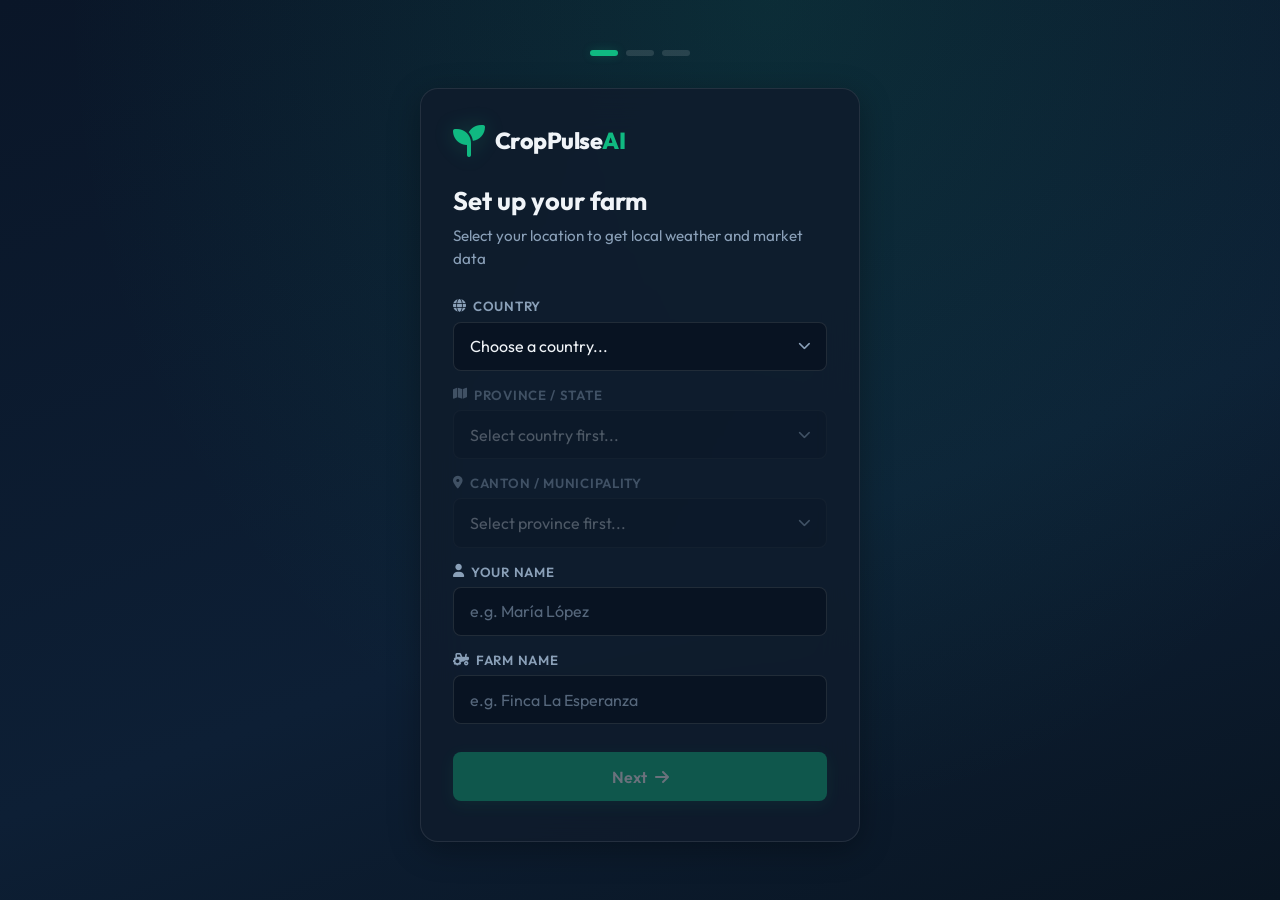
==== frontend/index.html @ 810c0ddf "feat: reset button, onboarding name fields, and structured plan saving Three follow-up UX fixes:  1." ====
<!DOCTYPE html>
<html lang="en">
<head>
    <meta charset="UTF-8">
    <meta name="viewport" content="width=device-width, initial-scale=1.0, maximum-scale=1.0">
    <title>CropPulse AI - Agricultural Decision Studio</title>
    <meta name="description" content="CropPulse AI gives smallholder farmers cross-signal intelligence: farm-grid context, weather forecasts, and market prices fused into actionable recommendations.">
    <link href="https://fonts.googleapis.com/css2?family=Outfit:wght@300;400;500;600;700;800&display=swap" rel="stylesheet">
    <link rel="stylesheet" href="https://cdnjs.cloudflare.com/ajax/libs/font-awesome/6.4.0/css/all.min.css">
    <link rel="stylesheet" href="styles.css?v=6">
</head>
<body>

<!-- ═══════════════════════════════════════════════════════════════
     ONBOARDING OVERLAY (shown only on first visit)
═══════════════════════════════════════════════════════════════ -->
<div id="onboarding-overlay" class="onboarding-overlay" aria-modal="true" role="dialog" aria-label="Farm setup">

    <div class="ob-step-dots" aria-label="Step progress">
        <div class="ob-dot active" id="dot-1"></div>
        <div class="ob-dot" id="dot-2"></div>
        <div class="ob-dot" id="dot-3"></div>
    </div>

    <!-- STEP 1 – Location -->
    <div id="ob-step-1" class="ob-card ob-active">
        <div class="ob-brand">
            <i class="fa-solid fa-seedling ob-brand-icon"></i>
            <span class="ob-brand-name">CropPulse<span>AI</span></span>
        </div>
        <h2 class="ob-title">Set up your farm</h2>
        <p class="ob-subtitle">Select your location to get local weather and market data</p>
        <div class="ob-form">
            <div class="ob-field">
                <label for="ob-country" class="ob-label"><i class="fa-solid fa-globe"></i> Country</label>
                <div class="ob-select-wrap">
                    <select id="ob-country" class="ob-select" aria-label="Select country">
                        <option value="">Choose a country...</option>
                        <option value="ecuador">Ecuador</option>
                        <option value="colombia">Colombia</option>
                        <option value="peru">Peru</option>
                        <option value="bolivia">Bolivia</option>
                        <option value="brazil">Brazil</option>
                        <option value="panama">Panama</option>
                        <option value="costa_rica">Costa Rica</option>
                        <option value="mexico">Mexico</option>
                    </select>
                    <i class="fa-solid fa-chevron-down ob-select-arrow"></i>
                </div>
            </div>
            <div class="ob-field ob-field-disabled" id="ob-province-field">
                <label for="ob-province" class="ob-label"><i class="fa-solid fa-map"></i> Province / State</label>
                <div class="ob-select-wrap">
                    <select id="ob-province" class="ob-select" disabled aria-label="Select province">
                        <option value="">Select country first...</option>
                    </select>
                    <i class="fa-solid fa-chevron-down ob-select-arrow"></i>
                </div>
            </div>
            <div class="ob-field ob-field-disabled" id="ob-canton-field">
                <label for="ob-canton" class="ob-label"><i class="fa-solid fa-location-dot"></i> Canton / Municipality</label>
                <div class="ob-select-wrap">
                    <select id="ob-canton" class="ob-select" disabled aria-label="Select canton">
                        <option value="">Select province first...</option>
                    </select>
                    <i class="fa-solid fa-chevron-down ob-select-arrow"></i>
                </div>
            </div>
            <div id="ob-location-badge" class="ob-location-badge" style="display:none">
                <i class="fa-solid fa-map-pin"></i>
                <span id="ob-location-text"></span>
            </div>

            <div class="ob-field">
                <label for="ob-farmer-name" class="ob-label"><i class="fa-solid fa-user"></i> Your name</label>
                <input id="ob-farmer-name" class="ob-input" type="text" maxlength="60" placeholder="e.g. María López" autocomplete="off" />
            </div>
            <div class="ob-field">
                <label for="ob-farm-name" class="ob-label"><i class="fa-solid fa-tractor"></i> Farm name</label>
                <input id="ob-farm-name" class="ob-input" type="text" maxlength="60" placeholder="e.g. Finca La Esperanza" autocomplete="off" />
            </div>

        </div>
        <button id="ob-next-btn" class="ob-btn ob-btn-primary" disabled>
            Next <i class="fa-solid fa-arrow-right"></i>
        </button>
    </div>

    <!-- STEP 2 – Google Sheets sync (optional) -->
    <div id="ob-step-2" class="ob-card" style="display:none">
        <div class="ob-back-row">
            <button id="ob-back-btn-sheets" class="ob-btn-ghost"><i class="fa-solid fa-arrow-left"></i> Back</button>
        </div>
        <h2 class="ob-title">Google Sheets sync</h2>
        <p class="ob-subtitle">Optional — enables cross-device access to your farm profile.</p>
        <div class="ob-form">
            <div class="ob-field">
                <label class="ob-label"><i class="fa-solid fa-database"></i> Storage mode</label>
                <div style="display:flex;gap:0.5rem;margin-top:0.35rem;margin-bottom:0.75rem;">
                    <button type="button" id="ob-db-btn-local" class="ob-db-toggle-btn active" style="flex:1;padding:0.55rem;background:#3b82f6;border:1px solid #2563eb;border-radius:0.375rem;color:#ffffff;font-size:0.8rem;font-weight:600;cursor:pointer;transition:all 0.2s;">
                        Local only (this device)
                    </button>
                    <button type="button" id="ob-db-btn-sheets" class="ob-db-toggle-btn" style="flex:1;padding:0.55rem;background:#1e293b;border:1px solid #334155;border-radius:0.375rem;color:#94a3b8;font-size:0.8rem;font-weight:600;cursor:pointer;transition:all 0.2s;">
                        Google Sheets sync
                    </button>
                </div>
            </div>

            <div id="ob-sheets-config-group" style="display:none;animation:fadeIn 0.2s ease-out;margin-bottom:1rem;">
                <div style="background:rgba(59,130,246,0.08);border:1px solid rgba(59,130,246,0.25);padding:0.85rem;border-radius:0.5rem;margin-bottom:0.75rem;">
                    <p style="font-size:0.75rem;color:#cbd5e1;margin:0 0 0.4rem;line-height:1.55;">
                        <strong>2 quick steps:</strong>
                    </p>
                    <ol style="margin:0;padding-left:1.15rem;font-size:0.75rem;color:#cbd5e1;line-height:1.55;">
                        <li>In your <a href="https://sheets.new" target="_blank" rel="noopener" style="color:#60a5fa;text-decoration:underline;">Google Sheet</a>, click <strong>Share</strong> and give <strong>Editor</strong> access to the service account below.</li>
                        <li>Paste your sheet URL or ID and continue.</li>
                    </ol>
                    <div style="margin-top:0.7rem;padding:0.55rem;background:rgba(0,0,0,0.35);border-radius:0.35rem;display:flex;align-items:center;gap:0.5rem;">
                        <code id="ob-sa-email" style="flex:1;font-size:0.7rem;color:#fbbf24;user-select:all;word-break:break-all;">459552199677-compute@developer.gserviceaccount.com</code>
                        <button type="button" id="ob-sa-copy" style="background:#334155;border:1px solid #475569;border-radius:0.3rem;color:#e2e8f0;padding:0.3rem 0.55rem;font-size:0.7rem;font-weight:600;cursor:pointer;" aria-label="Copy service account email">
                            <i class="fa-solid fa-copy"></i> Copy
                        </button>
                    </div>
                    <p style="margin:0.6rem 0 0;font-size:0.68rem;color:#94a3b8;line-height:1.45;">
                        No GCP setup required on your side — the CropPulse project already has the Sheets API enabled and uses this service account to read and write your sheet.
                    </p>
                </div>
                <div class="ob-field" style="margin-bottom:0.25rem;">
                    <label for="ob-sheet-id" class="ob-label"><i class="fa-solid fa-file-excel"></i> Google Spreadsheet URL or ID</label>
                    <input type="text" id="ob-sheet-id" class="ob-num-input" style="width:100%;background:#1e293b;border:1px solid #334155;border-radius:0.375rem;padding:0.55rem;color:#f8fafc;font-size:0.85rem;margin-top:0.25rem;" placeholder="https://docs.google.com/spreadsheets/d/…">
                </div>
            </div>
        </div>
        <button id="ob-next-btn-sheets" class="ob-btn ob-btn-primary">
            Next <i class="fa-solid fa-arrow-right"></i>
        </button>
    </div>

    <!-- STEP 3 – Farm Grid -->
    <div id="ob-step-3" class="ob-card" style="display:none">
        <div class="ob-back-row">
            <button id="ob-back-btn" class="ob-btn-ghost"><i class="fa-solid fa-arrow-left"></i> Back</button>
        </div>
        <h2 class="ob-title">Define your parcels</h2>
        <p class="ob-subtitle">Tap on each cell below to assign a crop. The AI Assistant uses this grid layout to customize its advice for you.</p>
        <div class="ob-grid-controls">
            <div class="ob-size-group">
                <label class="ob-label" for="ob-rows"><i class="fa-solid fa-table-rows"></i> Rows</label>
                <div class="ob-number-wrap">
                    <button class="ob-num-btn" id="rows-dec" aria-label="Decrease rows">−</button>
                    <input type="number" id="ob-rows" class="ob-num-input" value="2" min="1" max="10" aria-label="Number of rows">
                    <button class="ob-num-btn" id="rows-inc" aria-label="Increase rows">+</button>
                </div>
            </div>
            <div class="ob-size-divider">×</div>
            <div class="ob-size-group">
                <label class="ob-label" for="ob-cols"><i class="fa-solid fa-table-columns"></i> Columns</label>
                <div class="ob-number-wrap">
                    <button class="ob-num-btn" id="cols-dec" aria-label="Decrease columns">−</button>
                    <input type="number" id="ob-cols" class="ob-num-input" value="3" min="1" max="10" aria-label="Number of columns">
                    <button class="ob-num-btn" id="cols-inc" aria-label="Increase columns">+</button>
                </div>
            </div>
        </div>
        <div class="ob-farm-grid-wrapper">
            <div id="ob-farm-grid" class="ob-farm-grid" role="grid" aria-label="Farm parcels"></div>
        </div>
        <button id="ob-start-btn" class="ob-btn ob-btn-primary ob-btn-full">
            <i class="fa-solid fa-rocket"></i> Get started
        </button>
        <div id="ob-saving-msg" class="ob-saving" style="display:none">
            <i class="fa-solid fa-spinner fa-spin"></i> Saving your farm profile...
        </div>
    </div>

    <!-- Crop picker modal -->
    <div id="ob-crop-modal" class="ob-crop-modal" style="display:none" role="dialog" aria-label="Select crop">
        <div class="ob-crop-modal-inner" style="max-width:420px;background:#1e293b;border:1px solid #334155;color:#f8fafc;border-radius:0.75rem;padding:1.5rem;box-shadow:0 10px 25px rgba(0,0,0,0.4);">
            
            <!-- SCREEN 1: Crop Grid Selection -->
            <div id="ob-crop-screen-selection">
                <div class="ob-crop-modal-header" style="display:flex;justify-content:space-between;align-items:center;border-bottom:1px solid #334155;padding-bottom:0.75rem;margin-bottom:1rem;">
                    <span id="ob-crop-modal-title" style="font-weight:700;">Assign crop to <strong id="ob-crop-cell-label"></strong></span>
                    <button id="ob-crop-modal-close" class="ob-modal-close" style="background:none;border:none;font-size:1.5rem;cursor:pointer;color:#9ca3af;" aria-label="Close">&times;</button>
                </div>
                <div class="ob-crop-options" id="ob-crop-options"></div>
            </div>

            <!-- SCREEN 2: Custom details ("Other" / Details configuration) -->
            <div id="ob-crop-screen-details" style="display:none;">
                <div class="ob-crop-modal-header" style="display:flex;justify-content:space-between;align-items:center;border-bottom:1px solid #334155;padding-bottom:0.75rem;margin-bottom:1rem;">
                    <button id="ob-crop-details-back" class="ob-btn-ghost" style="padding:0;font-size:0.9rem;display:flex;align-items:center;gap:0.35rem;background:none;border:none;color:#3b82f6;cursor:pointer;"><i class="fa-solid fa-arrow-left"></i> Back</button>
                    <span style="font-weight:700;">Crop Details</span>
                    <button id="ob-crop-details-close" class="ob-modal-close" style="background:none;border:none;font-size:1.5rem;cursor:pointer;color:#9ca3af;" aria-label="Close">&times;</button>
                </div>
                
                <!-- Crop Name input with suggestions -->
                <div class="ob-field" style="margin-bottom:1rem;">
                    <label for="ob-custom-crop-name" class="ob-label" style="display:block;margin-bottom:0.35rem;font-size:0.85rem;color:#94a3b8;"><i class="fa-solid fa-tag"></i> Crop Name</label>
                    <input type="text" id="ob-custom-crop-name" style="width:100%;background:#0f172a;border:1px solid #334155;border-radius:0.375rem;padding:0.55rem;color:#f8fafc;font-size:0.9rem;" placeholder="e.g. Avocado, Mango, Cocoa...">
                    <div id="ob-crop-validation-msg" style="font-size:0.8rem;margin-top:0.35rem;display:none;"></div>
                    <div id="ob-crop-suggestions-box" style="display:none;background:#0f172a;border:1px solid #334155;border-radius:0.375rem;padding:0.5rem;margin-top:0.5rem;font-size:0.8rem;gap:0.35rem;flex-wrap:wrap;"></div>
                </div>

                <!-- Life Cycle dropdown -->
                <div class="ob-field" style="margin-bottom:1.25rem;">
                    <label for="ob-crop-cycle" class="ob-label" style="display:block;margin-bottom:0.35rem;font-size:0.85rem;color:#94a3b8;"><i class="fa-solid fa-circle-nodes"></i> Life Cycle Stage</label>
                    <div class="ob-select-wrap" style="position:relative;">
                        <select id="ob-crop-cycle" class="ob-select" style="width:100%;background:#0f172a;border:1px solid #334155;border-radius:0.375rem;padding:0.55rem;color:#f8fafc;font-size:0.85rem;appearance:none;-webkit-appearance:none;" aria-label="Select crop cycle">
                            <option value="seedling">Seedling (Initial growth)</option>
                            <option value="vegetative">Vegetative (Active leaf/stem growth)</option>
                            <option value="flowering_fruiting">Flowering / Fruiting</option>
                            <option value="harvesting">Harvest Ready</option>
                        </select>
                        <i class="fa-solid fa-chevron-down ob-select-arrow" style="right:12px;position:absolute;top:50%;transform:translateY(-50%);pointer-events:none;color:#94a3b8;"></i>
                    </div>
                </div>



                <button id="ob-crop-details-save" class="ob-btn ob-btn-primary ob-btn-full" style="width:100%;">Save Details</button>
                <button id="ob-crop-details-remove" style="display:none;width:100%;margin-top:0.5rem;background:transparent;border:1px solid #ef4444;color:#ef4444;padding:0.55rem;border-radius:0.375rem;font-size:0.8rem;font-weight:600;cursor:pointer;">
                    <i class="fa-solid fa-trash"></i> Remove crop from parcel
                </button>
            </div>

        </div>
    </div>
</div>

<!-- ═══════════════════════════════════════════════════════════════
     MAIN APP — two-tab mobile layout
═══════════════════════════════════════════════════════════════ -->
<div id="main-app" class="main-app" style="display:none">

    <!-- Top Bar -->
    <header class="topbar">
        <div class="topbar-brand">
            <i class="fa-solid fa-seedling"></i>
            <span>CropPulse<strong>AI</strong></span>
        </div>
        <div class="topbar-actions" style="display:flex;gap:0.5rem;align-items:center;">
            <button id="topbar-location" class="topbar-location" aria-label="Farm location">
                <i class="fa-solid fa-location-dot"></i>
                <span id="topbar-location-text">Loading…</span>
            </button>
            <button id="topbar-db-status" class="topbar-db-status" aria-label="Database status" style="display:flex;align-items:center;gap:0.35rem;background:rgba(245,158,11,0.15);color:#f59e0b;border:none;padding:0.35rem 0.65rem;border-radius:0.375rem;font-size:0.8rem;font-weight:600;cursor:pointer;">
                <i class="fa-solid fa-database"></i>
                <span id="db-status-text">Local DB</span>
            </button>
            <button id="topbar-reset" class="topbar-reset" aria-label="Reset farm" title="Reset farm setup" style="display:flex;align-items:center;gap:0.35rem;background:rgba(220,38,38,0.12);color:#f87171;border:none;padding:0.35rem 0.65rem;border-radius:0.375rem;font-size:0.8rem;font-weight:600;cursor:pointer;">
                <i class="fa-solid fa-rotate-left"></i>
                <span>Reset</span>
            </button>
        </div>
    </header>

    <!-- Tab Bar -->
    <nav class="main-tab-bar" role="tablist">
        <button class="main-tab-btn active" data-tab="farm" id="tab-btn-farm" role="tab" aria-selected="true">
            <i class="fa-solid fa-table-cells-large"></i>
            <span>Farm</span>
            <div class="tab-underline"></div>
        </button>
        <button class="main-tab-btn" data-tab="ai" id="tab-btn-ai" role="tab" aria-selected="false">
            <i class="fa-solid fa-wand-magic-sparkles"></i>
            <span>AI Assistant</span>
            <div class="tab-underline"></div>
        </button>
    </nav>

    <!-- Tab Views container -->
    <div class="tab-views">

        <!-- ══════ TAB 1: FARM ══════ -->
        <div id="tab-farm" class="tab-view farm-tab-view active" role="tabpanel">

            <!-- Section 1: Indicators -->
            <section class="farm-section indicators-section">
                <div class="section-header">
                    <h2 class="section-title" id="indicators-context-title">Farm Overview</h2>
                    <div id="parcel-selection-bar" class="parcel-selection-bar" style="display:none">
                        <span id="selected-parcel-label" class="selected-parcel-label"></span>
                        <button id="btn-deselect" class="deselect-btn">Deselect</button>
                    </div>
                </div>

                <div class="indicators-scroll" id="indicators-container">
                    <!-- 1. Health -->
                    <div class="ind-card" id="ind-health">
                        <div class="ind-icon" style="background:rgba(16,185,129,0.15);color:#10b981">
                            <i class="fa-solid fa-heart-pulse"></i>
                        </div>
                        <span class="ind-label">Health</span>
                        <span class="ind-value" id="ind-health-val">—</span>
                        <span class="ind-sub" id="ind-health-sub">Loading…</span>
                    </div>
                    <!-- 2. Alerts -->
                    <div class="ind-card" id="ind-alerts">
                        <div class="ind-icon" style="background:rgba(245,158,11,0.15);color:#f59e0b">
                            <i class="fa-solid fa-triangle-exclamation"></i>
                        </div>
                        <span class="ind-label">Alerts</span>
                        <span class="ind-value" id="ind-alerts-val">0</span>
                        <span class="ind-sub" id="ind-alerts-sub">Pending actions</span>
                    </div>
                    <!-- 3. Next activity -->
                    <div class="ind-card" id="ind-next">
                        <div class="ind-icon" style="background:rgba(59,130,246,0.15);color:#3b82f6">
                            <i class="fa-solid fa-calendar-check"></i>
                        </div>
                        <span class="ind-label">Next Activity</span>
                        <span class="ind-value ind-value-sm" id="ind-next-val">—</span>
                        <span class="ind-sub" id="ind-next-sub"></span>
                    </div>
                    <!-- 4. Weather -->
                    <div class="ind-card" id="ind-weather">
                        <div class="ind-icon" style="background:rgba(56,189,248,0.15);color:#38bdf8">
                            <i class="fa-solid fa-cloud-sun"></i>
                        </div>
                        <span class="ind-label">Weather</span>
                        <span class="ind-value" id="ind-weather-val">—</span>
                        <span class="ind-sub" id="ind-weather-sub">Loading…</span>
                    </div>
                    <!-- 5. Price -->
                    <div class="ind-card" id="ind-price">
                        <div class="ind-icon" style="background:rgba(168,85,247,0.15);color:#a855f7">
                            <i class="fa-solid fa-dollar-sign"></i>
                        </div>
                        <span class="ind-label">Market</span>
                        <span class="ind-value" id="ind-price-val">—</span>
                        <span class="ind-sub" id="ind-price-sub">Loading…</span>
                    </div>
                </div>
            </section>

            <!-- Section 2: Farm Grid -->
            <section class="farm-section">
                <div class="section-header">
                    <h2 class="section-title">Farm Parcels</h2>
                    <span class="section-hint">Tap to inspect · Minus to delete</span>
                </div>
                <div id="farm-grid-view" class="farm-grid-view" role="grid" aria-label="Farm parcels grid"></div>
            </section>

            <!-- Section 3: Crop Planner -->
            <section class="farm-section">
                <div class="section-header">
                    <h2 class="section-title">Crop Planner</h2>
                    <div class="cal-plan-actions">
                        <button class="cal-plan-btn" id="cal-plan-full" data-prompt="Generate a comprehensive crop planning schedule for all my parcels considering weather forecasts and market conditions. At the end of your response, emit an [INDICATORS] block whose crop_plan_updates array lists every concrete task. Each item MUST have: date (ISO YYYY-MM-DD, never relative like 'next week'), parcel (one of the parcel IDs from my farm), and activity (an imperative action like 'Apply nitrogen fertilizer' or 'Inspect for black sigatoka', max 60 characters, never a section title or category).">
                            <i class="fa-solid fa-calendar-plus"></i> Generate Plan
                        </button>
                        <button class="cal-plan-btn" id="cal-plan-maint" data-prompt="Plan irrigation, fertilization, and maintenance activities for my parcels this month considering current weather conditions. At the end of your response, emit an [INDICATORS] block whose crop_plan_updates array lists every concrete task. Each item MUST have: date (ISO YYYY-MM-DD, never relative), parcel (a real parcel ID from my farm), and activity (an imperative task like 'Water parcel A1' — max 60 characters, never a section title).">
                            <i class="fa-solid fa-droplet"></i> Maintenance
                        </button>
                        <button class="cal-plan-btn" id="cal-plan-harvest" data-prompt="Create a harvest timeline and disease prevention schedule for all my crops based on their growth cycle. At the end of your response, emit an [INDICATORS] block whose crop_plan_updates array lists every concrete task. Each item MUST have: date (ISO YYYY-MM-DD, never relative), parcel (a real parcel ID from my farm), and activity (an imperative task like 'Harvest cassava in parcel B2' or 'Scout for pests' — max 60 characters, never a section title).">
                            <i class="fa-solid fa-bug"></i> Harvest & Pest
                        </button>
                    </div>
                </div>
                <div class="section-header" style="padding-top:0;">
                    <div class="calendar-nav-group">
                        <button class="cal-nav-btn" id="cal-prev" aria-label="Previous month">
                            <i class="fa-solid fa-chevron-left"></i>
                        </button>
                        <span id="cal-month-label" class="cal-month-label">July 2026</span>
                        <button class="cal-nav-btn" id="cal-next" aria-label="Next month">
                            <i class="fa-solid fa-chevron-right"></i>
                        </button>
                    </div>
                </div>

                <!-- Calendar grid -->
                <div class="calendar-wrap">
                    <div class="cal-weekdays">
                        <span>Mon</span><span>Tue</span><span>Wed</span>
                        <span>Thu</span><span>Fri</span><span>Sat</span><span>Sun</span>
                    </div>
                    <div id="cal-days-grid" class="cal-days-grid"></div>
                </div>

                <!-- Events list -->
                <div id="events-list" class="events-list"></div>
            </section>

            <div style="height:1.5rem"></div><!-- bottom scroll padding -->
        </div>

        <!-- ══════ TAB 2: AI ASSISTANT ══════ -->
        <div id="tab-ai" class="tab-view ai-tab-view" role="tabpanel">

            <!-- Messages Area -->
            <div id="chat-messages" class="chat-messages">

                <!-- Greeting / Suggestions (shown when no messages yet) -->
                <div id="ai-greeting" class="ai-greeting">
                    <div class="greeting-avatar">
                        <i class="fa-solid fa-seedling"></i>
                    </div>
                    <h3 class="greeting-title">Hi, how can I help today?</h3>
                    <p class="greeting-subtitle">Suggestions based on your farm's current status</p>
                    <div id="ai-suggestions" class="ai-suggestions"></div>
                </div>

            </div><!-- /chat-messages -->

            <!-- Bottom Input Bar -->
            <div class="chat-bottom-bar">

                <div class="chat-input-wrap">
                    <input type="text" id="chat-input" class="chat-input"
                           placeholder="Type your question…" autocomplete="off" autocorrect="off">
                </div>

                <button id="chat-send-btn" class="chat-send-btn" disabled aria-label="Send message">
                    <i class="fa-solid fa-paper-plane"></i>
                </button>
            </div>

        </div><!-- /tab-ai -->

    </div><!-- /tab-views -->
</div><!-- /main-app -->

<!-- Google Sheets / Database Configuration Modal -->
<div id="db-config-modal" class="ob-crop-modal" style="display:none" role="dialog" aria-label="Database settings">
    <div class="ob-crop-modal-inner" style="max-width:380px;background:#1e293b;border:1px solid #334155;border-radius:0.75rem;padding:1.5rem;box-shadow:0 10px 25px rgba(0,0,0,0.3);color:#f8fafc;">
        <div class="ob-crop-modal-header" style="display:flex;justify-content:space-between;align-items:center;border-bottom:1px solid #334155;padding-bottom:0.75rem;margin-bottom:1rem;">
            <span style="margin:0;font-size:1.1rem;font-weight:700;display:flex;align-items:center;gap:0.5rem;"><i class="fa-solid fa-database" style="color:#f59e0b;"></i> Database Status</span>
            <button id="db-config-close" class="ob-modal-close" style="background:none;border:none;font-size:1.5rem;cursor:pointer;color:#9ca3af;" aria-label="Close">&times;</button>
        </div>
        <div id="db-config-body">
            <!-- Populated dynamically by app.js based on sheet_id -->
        </div>
        <button id="db-config-btn-ok" class="ob-btn ob-btn-primary ob-btn-full" style="width:100%;">Got it</button>
    </div>
</div>

<script src="app.js?v=6"></script>
</body>
</html>
---- frontend/styles.css ----
/* ═══════════════════════════════════════════════════════════════
   CropPulse AI — styles.css  v2
   Onboarding + two-tab mobile dashboard
═══════════════════════════════════════════════════════════════ */

/* ── Design Tokens ──────────────────────────────────────────── */
:root {
    --bg:           #0d1520;
    --bg2:          #111d2b;
    --bg3:          #162032;
    --card:         rgba(18, 32, 48, 0.72);
    --border:       rgba(255,255,255,0.08);
    --border2:      rgba(255,255,255,0.13);
    --tx1:          #f0f4f8;
    --tx2:          #8aa0b8;
    --tx3:          #56708a;
    --accent:       #10b981;
    --accent-glow:  rgba(16,185,129,0.22);
    --accent-dark:  #059669;
    --blue:         #3b82f6;
    --amber:        #f59e0b;
    --coral:        #f97316;
    --sky:          #38bdf8;
    --violet:       #a855f7;
    --red:          #ef4444;
    --font:         'Outfit', sans-serif;
    --r-sm:         8px;
    --r-md:         12px;
    --r-lg:         18px;
    --blur:         blur(20px);
    --t:            0.2s ease;
    --shadow:       0 8px 32px rgba(0,0,0,0.3);
    /* crop palette */
    --c-cacao-bg:   #E1F5EE; --c-cacao-tx:  #065f46;
    --c-banana-bg:  #FAEEDA; --c-banana-tx: #92400e;
    --c-coffee-bg:  #FAECE7; --c-coffee-tx: #9a3412;
    --c-other-bg:   #E6F1FB; --c-other-tx:  #1e40af;
    /* topbar + tabbar height tokens */
    --topbar-h:     54px;
    --tabbar-h:     52px;
}

/* ── Reset ──────────────────────────────────────────────────── */
*,*::before,*::after{box-sizing:border-box;margin:0;padding:0}
html{font-size:16px;-webkit-text-size-adjust:100%}
body{background:var(--bg);color:var(--tx1);font-family:var(--font);overflow:hidden;height:100svh}
button{font-family:var(--font);cursor:pointer}
input,select,textarea{font-family:var(--font)}
img{max-width:100%;display:block}


/* ════════════════════════════════════════════════════════════════
   ONBOARDING  (unchanged)
════════════════════════════════════════════════════════════════ */
.onboarding-overlay{
    position:fixed;inset:0;z-index:1000;
    background:radial-gradient(ellipse at 60% 0%,rgba(16,185,129,.12) 0%,transparent 65%),
               linear-gradient(160deg,#0a1628 0%,#0d1f35 60%,#091522 100%);
    display:flex;flex-direction:column;align-items:center;justify-content:center;
    padding:1.5rem 1rem 2rem;overflow-y:auto;
}
.ob-step-dots{display:flex;gap:8px;margin-bottom:2rem}
.ob-dot{width:28px;height:6px;border-radius:3px;background:rgba(255,255,255,.12);transition:var(--t)}
.ob-dot.active{background:var(--accent);box-shadow:0 0 10px var(--accent-glow)}
.ob-card{
    background:rgba(16,28,44,.85);backdrop-filter:var(--blur);-webkit-backdrop-filter:var(--blur);
    border:1px solid rgba(255,255,255,.09);border-radius:var(--r-lg);
    padding:2.25rem 2rem 2.5rem;width:100%;max-width:440px;box-shadow:var(--shadow);
    animation:ob-up .4s ease both;
}
@keyframes ob-up{from{opacity:0;transform:translateY(20px)}to{opacity:1;transform:translateY(0)}}
.ob-brand{display:flex;align-items:center;gap:.6rem;margin-bottom:1.75rem}
.ob-brand-icon{font-size:2rem;color:var(--accent);filter:drop-shadow(0 0 10px var(--accent-glow))}
.ob-brand-name{font-size:1.45rem;font-weight:800;letter-spacing:-.5px}
.ob-brand-name span{color:var(--accent)}
.ob-title{font-size:1.6rem;font-weight:700;line-height:1.25;margin-bottom:.5rem}
.ob-subtitle{color:var(--tx2);font-size:.95rem;line-height:1.5;margin-bottom:1.75rem}
.ob-form{display:flex;flex-direction:column;gap:1rem;margin-bottom:1.75rem}
.ob-field{display:flex;flex-direction:column;gap:.45rem}
.ob-field-disabled{opacity:.4;pointer-events:none}
.ob-label{font-size:.83rem;font-weight:600;color:var(--tx2);text-transform:uppercase;letter-spacing:.7px;display:flex;align-items:center;gap:.4rem}
.ob-label i{font-size:.8rem}
.ob-select-wrap{position:relative}
.ob-select{
    width:100%;appearance:none;-webkit-appearance:none;
    background:rgba(8,18,30,.7);border:1px solid rgba(255,255,255,.1);border-radius:var(--r-sm);
    padding:.85rem 2.5rem .85rem 1rem;color:var(--tx1);font-size:1rem;transition:var(--t)
}
.ob-select:focus{outline:none;border-color:var(--accent);box-shadow:0 0 0 3px var(--accent-glow)}
.ob-select-arrow{position:absolute;right:1rem;top:50%;transform:translateY(-50%);color:var(--tx2);font-size:.8rem;pointer-events:none}
.ob-select option{background:#111d2b}
.ob-input{
    width:100%;appearance:none;-webkit-appearance:none;
    background:rgba(8,18,30,.7);border:1px solid rgba(255,255,255,.1);border-radius:var(--r-sm);
    padding:.85rem 1rem;color:var(--tx1);font-size:1rem;transition:var(--t)
}
.ob-input:focus{outline:none;border-color:var(--accent);box-shadow:0 0 0 3px var(--accent-glow)}
.ob-input::placeholder{color:var(--tx2);opacity:.6}
.ob-location-badge{display:flex;align-items:center;gap:.6rem;background:rgba(16,185,129,.1);border:1px solid rgba(16,185,129,.25);border-radius:var(--r-sm);padding:.65rem 1rem;font-size:.9rem;color:var(--accent);animation:ob-up .3s ease}
.ob-btn{display:inline-flex;align-items:center;justify-content:center;gap:.5rem;border:none;border-radius:var(--r-sm);padding:.9rem 1.5rem;font-size:1rem;font-weight:600;transition:var(--t)}
.ob-btn-primary{background:var(--accent);color:#fff;box-shadow:0 4px 16px var(--accent-glow);width:100%}
.ob-btn-primary:hover:not(:disabled){background:var(--accent-dark);transform:translateY(-1px)}
.ob-btn-primary:disabled{opacity:.38;cursor:not-allowed;transform:none}
.ob-btn-full{width:100%}
.ob-btn-ghost{background:none;border:none;color:var(--tx2);font-size:.9rem;font-weight:500;display:flex;align-items:center;gap:.4rem;padding:.25rem 0;transition:var(--t)}
.ob-btn-ghost:hover{color:var(--tx1)}
.ob-back-row{margin-bottom:1.25rem}
.ob-grid-controls{display:flex;align-items:flex-end;gap:1rem;justify-content:center;margin-bottom:1.5rem}
.ob-size-group{display:flex;flex-direction:column;align-items:center;gap:.5rem}
.ob-size-divider{font-size:1.5rem;color:var(--tx2);padding-bottom:.25rem}
.ob-number-wrap{display:flex;align-items:center;border:1px solid rgba(255,255,255,.1);border-radius:var(--r-sm);overflow:hidden;background:rgba(8,18,30,.6)}
.ob-num-btn{background:rgba(255,255,255,.04);border:none;color:var(--tx1);font-size:1.2rem;width:38px;height:38px;display:flex;align-items:center;justify-content:center;transition:var(--t)}
.ob-num-btn:hover{background:rgba(255,255,255,.1)}
.ob-num-input{width:44px;text-align:center;background:none;border:none;border-left:1px solid rgba(255,255,255,.07);border-right:1px solid rgba(255,255,255,.07);color:var(--tx1);font-size:1rem;font-weight:600;height:38px;-moz-appearance:textfield}
.ob-num-input::-webkit-outer-spin-button,.ob-num-input::-webkit-inner-spin-button{-webkit-appearance:none}
.ob-num-input:focus{outline:none}
.ob-farm-grid-wrapper{overflow-x:auto;margin-bottom:1.25rem;padding-bottom:.25rem}
.ob-farm-grid{display:grid;gap:8px;min-width:fit-content;margin:0 auto}
.ob-parcel{width:72px;height:72px;border-radius:10px;border:2px dashed rgba(255,255,255,.15);display:flex;flex-direction:column;align-items:center;justify-content:center;cursor:pointer;transition:var(--t);background:rgba(255,255,255,.02);font-size:.72rem;gap:3px;user-select:none}
.ob-parcel:hover{border-color:var(--accent);background:rgba(16,185,129,.07);transform:scale(1.04)}
.ob-parcel.assigned{border-style:solid;border-color:transparent}
.ob-parcel .parcel-id{font-size:.65rem;font-weight:700;opacity:.6;color:inherit}
.ob-parcel .parcel-crop{font-size:.68rem;font-weight:600;text-align:center;line-height:1.2;color:inherit}
.ob-parcel .parcel-icon{font-size:1.2rem}
.ob-legend{display:flex;flex-wrap:wrap;gap:.6rem 1rem;justify-content:center;margin-bottom:1.5rem}
.ob-legend-item{display:flex;align-items:center;gap:.35rem;font-size:.8rem;color:var(--tx2)}
.ob-legend-dot{width:10px;height:10px;border-radius:50%;display:inline-block}
.ob-legend-empty{background:transparent;border:2px dashed rgba(255,255,255,.25)}
.ob-saving{text-align:center;font-size:.9rem;color:var(--tx2);margin-top:1rem;display:flex;align-items:center;justify-content:center;gap:.5rem}
.ob-crop-modal{position:fixed;inset:0;z-index:1100;background:rgba(0,0,0,.65);display:flex;align-items:flex-end;justify-content:center;animation:fade-in .2s ease}
@keyframes fade-in{from{opacity:0}to{opacity:1}}
.ob-crop-modal-inner{background:#131f30;border:1px solid rgba(255,255,255,.1);border-radius:var(--r-lg) var(--r-lg) 0 0;width:100%;max-width:480px;padding:1.5rem 1.5rem 2.5rem;animation:slide-up .3s ease}
@keyframes slide-up{from{transform:translateY(100%)}to{transform:translateY(0)}}
.ob-crop-modal-header{display:flex;justify-content:space-between;align-items:center;margin-bottom:1.25rem;font-size:.95rem;color:var(--tx2)}
.ob-modal-close{background:none;border:none;color:var(--tx2);font-size:1.4rem;line-height:1;padding:.2rem}
.ob-modal-close:hover{color:var(--tx1)}
.ob-crop-options{display:grid;grid-template-columns:repeat(auto-fill,minmax(120px,1fr));gap:.65rem}
.ob-crop-option{background:rgba(255,255,255,.04);border:1px solid rgba(255,255,255,.08);border-radius:var(--r-sm);padding:.85rem .5rem;display:flex;flex-direction:column;align-items:center;gap:.35rem;cursor:pointer;transition:var(--t);font-size:.88rem;font-weight:500;color:var(--tx2);text-align:center}
.ob-crop-option:hover,.ob-crop-option.selected{border-color:var(--accent);color:var(--tx1);background:rgba(16,185,129,.1)}
.ob-crop-option i{font-size:1.3rem}


/* ════════════════════════════════════════════════════════════════
   MAIN APP SHELL
════════════════════════════════════════════════════════════════ */
.main-app{
    display:flex;flex-direction:column;
    height:100svh;overflow:hidden;
}

/* ── Top Bar ─────────────────────────────────────────────────── */
.topbar{
    flex-shrink:0;height:var(--topbar-h);
    display:flex;align-items:center;justify-content:space-between;
    padding:0 1.1rem;
    background:var(--bg2);
    border-bottom:1px solid var(--border);
    z-index:10;
}
.topbar-brand{
    display:flex;align-items:center;gap:.55rem;
    font-size:1.15rem;font-weight:800;letter-spacing:-.3px;
    color:var(--tx1);
}
.topbar-brand i{color:var(--accent);font-size:1.25rem;filter:drop-shadow(0 0 6px var(--accent-glow))}
.topbar-brand strong{color:var(--accent)}
.topbar-location{
    display:flex;align-items:center;gap:.4rem;
    background:rgba(16,185,129,.08);border:1px solid rgba(16,185,129,.2);
    border-radius:20px;padding:.3rem .75rem;
    color:var(--accent);font-size:.8rem;font-weight:600;
    cursor:pointer;transition:var(--t);white-space:nowrap;
    max-width:160px;overflow:hidden;text-overflow:ellipsis;
}
.topbar-location:hover{background:rgba(16,185,129,.14)}
.topbar-location i{flex-shrink:0;font-size:.75rem}
#topbar-location-text{overflow:hidden;text-overflow:ellipsis;white-space:nowrap}

/* ── Tab Bar ─────────────────────────────────────────────────── */
.main-tab-bar{
    flex-shrink:0;height:var(--tabbar-h);
    display:flex;
    background:var(--bg2);
    border-bottom:1px solid var(--border);
    z-index:9;
}
.main-tab-btn{
    flex:1;display:flex;flex-direction:column;align-items:center;justify-content:center;
    gap:.2rem;border:none;background:none;
    color:var(--tx3);font-size:.75rem;font-weight:600;
    text-transform:uppercase;letter-spacing:.5px;
    position:relative;transition:color var(--t);
    padding-bottom:2px;
}
.main-tab-btn i{font-size:1.05rem}
.main-tab-btn.active{color:var(--accent)}
.tab-underline{
    position:absolute;bottom:0;left:20%;right:20%;
    height:2px;border-radius:2px;background:var(--accent);
    transform:scaleX(0);transition:transform var(--t);
}
.main-tab-btn.active .tab-underline{transform:scaleX(1)}

/* ── Tab Views ───────────────────────────────────────────────── */
.tab-views{
    flex:1;min-height:0;position:relative;overflow:hidden;
}

/* Farm tab — full height scrollable */
.farm-tab-view{
    position:absolute;inset:0;overflow-y:auto;
    display:none;padding:1rem 1rem 0;
}
.farm-tab-view.active{display:block}

/* AI tab — flex column with fixed bottom bar */
.ai-tab-view{
    position:absolute;inset:0;
    display:none;flex-direction:column;overflow:hidden;
}
.ai-tab-view.active{display:flex}

/* ════════════════════════════════════════════════════════════════
   FARM TAB
════════════════════════════════════════════════════════════════ */
.farm-section{margin-bottom:1.5rem}

.section-header{
    display:flex;align-items:center;justify-content:space-between;
    margin-bottom:.85rem;flex-wrap:wrap;gap:.5rem;
}
.section-title{font-size:1rem;font-weight:700;color:var(--tx1);letter-spacing:-.2px}
.section-hint{font-size:.76rem;color:var(--tx3);font-style:italic}

/* ── Indicators ──────────────────────────────────────────────── */
.indicators-section{}
.parcel-selection-bar{
    display:flex;align-items:center;gap:.6rem;flex-wrap:wrap;
}
.selected-parcel-label{
    background:rgba(16,185,129,.12);border:1px solid rgba(16,185,129,.25);
    color:var(--accent);font-size:.78rem;font-weight:700;
    padding:.2rem .65rem;border-radius:20px;
}
.deselect-btn{
    background:none;border:1px solid var(--border2);color:var(--tx2);
    font-size:.75rem;border-radius:20px;padding:.2rem .65rem;transition:var(--t);
}
.deselect-btn:hover{border-color:var(--tx2);color:var(--tx1)}

/* Horizontal scroll row */
.indicators-scroll{
    display:flex;gap:.75rem;
    overflow-x:auto;scroll-snap-type:x mandatory;
    padding-bottom:.5rem;
    -ms-overflow-style:none;scrollbar-width:none;
}
.indicators-scroll::-webkit-scrollbar{display:none}

.ind-card{
    flex:0 0 130px;scroll-snap-align:start;
    background:var(--card);backdrop-filter:var(--blur);-webkit-backdrop-filter:var(--blur);
    border:1px solid var(--border);border-radius:var(--r-md);
    padding:.9rem .85rem;
    display:flex;flex-direction:column;gap:.25rem;
    transition:border-color var(--t);
}
.ind-card:hover{border-color:var(--border2)}

.ind-icon{
    width:34px;height:34px;border-radius:9px;
    display:flex;align-items:center;justify-content:center;
    font-size:.95rem;margin-bottom:.3rem;flex-shrink:0;
}
.ind-label{font-size:.68rem;font-weight:600;color:var(--tx3);text-transform:uppercase;letter-spacing:.6px}
.ind-value{font-size:1.35rem;font-weight:800;line-height:1.15;color:var(--tx1)}
.ind-value-sm{font-size:1rem;font-weight:700}
.ind-sub{font-size:.7rem;color:var(--tx2);line-height:1.3;margin-top:.1rem}

/* health color states */
.health-good  .ind-value{color:#10b981}
.health-warn  .ind-value{color:#f59e0b}
.health-bad   .ind-value{color:#ef4444}
.alerts-warn  .ind-value{color:#f59e0b}

/* ── Farm Grid (main dashboard) ──────────────────────────────── */
.farm-grid-view{
    display:grid;gap:8px;
    overflow-x:auto;padding-bottom:.25rem;
}
.farm-parcel{
    min-width:0;
    border-radius:var(--r-md);
    border:2px dashed rgba(255,255,255,.12);
    padding:.65rem .5rem;
    display:flex;flex-direction:column;align-items:center;gap:.25rem;
    cursor:pointer;transition:all var(--t);
    background:rgba(255,255,255,.02);
    user-select:none;
}
.farm-parcel:hover{transform:scale(1.03);border-color:rgba(255,255,255,.25)}
.farm-parcel.selected{
    outline:2px solid var(--accent);outline-offset:2px;
    box-shadow:0 0 12px var(--accent-glow);
}
.farm-parcel.assigned{border-style:solid;border-color:transparent}
.fp-id{font-size:.6rem;font-weight:800;opacity:.55;color:inherit}
.fp-icon{font-size:1.4rem;line-height:1}
.fp-crop{font-size:.65rem;font-weight:700;color:inherit;text-align:center;line-height:1.2}
.fp-empty{font-size:1.1rem;color:rgba(255,255,255,.18)}

/* ── Calendar ────────────────────────────────────────────────── */
.calendar-nav-group{
    display:flex;align-items:center;gap:.6rem;
}
.cal-nav-btn{
    background:rgba(255,255,255,.05);border:1px solid var(--border);
    color:var(--tx2);border-radius:6px;width:30px;height:30px;
    display:flex;align-items:center;justify-content:center;
    font-size:.8rem;transition:var(--t);
}
.cal-nav-btn:hover{background:rgba(255,255,255,.1);color:var(--tx1)}
.cal-month-label{font-size:.9rem;font-weight:700;color:var(--tx1);min-width:100px;text-align:center}

.calendar-wrap{
    background:var(--card);border:1px solid var(--border);
    border-radius:var(--r-md);padding:.85rem;margin-bottom:1rem;
}
.cal-weekdays{
    display:grid;grid-template-columns:repeat(7,1fr);
    margin-bottom:.5rem;
}
.cal-weekdays span{text-align:center;font-size:.62rem;font-weight:700;color:var(--tx3);text-transform:uppercase;letter-spacing:.4px}

.cal-days-grid{display:grid;grid-template-columns:repeat(7,1fr);gap:2px}

.cal-day{
    display:flex;flex-direction:column;align-items:stretch;
    padding:.25rem .2rem;border-radius:6px;cursor:pointer;
    transition:background var(--t);position:relative;min-height:60px;
    overflow:hidden;
}
.cal-day:hover{background:rgba(255,255,255,.04)}
.cal-day.today .cal-day-num{
    background:var(--accent);color:#fff;border-radius:50%;
    width:22px;height:22px;display:flex;align-items:center;justify-content:center;
}
.cal-day.selected-day{background:rgba(16,185,129,.1)}
.cal-day.other-month .cal-day-num{color:var(--tx3)}
.cal-day-num{font-size:.7rem;font-weight:600;color:var(--tx1);line-height:1.6;text-align:center}
.cal-event-labels{display:flex;flex-direction:column;gap:1px;margin-top:2px;width:100%}
.cal-event-label{
    font-size:.5rem;line-height:1.2;
    padding:1px 3px;border-radius:2px;
    background:rgba(255,255,255,.04);
    border-left:2px solid #56708a;
    color:var(--tx2);white-space:nowrap;
    overflow:hidden;text-overflow:ellipsis;
    max-width:100%;
}
.cal-event-more{
    font-size:.45rem;color:var(--tx3);text-align:center;
    padding:1px 0;
}

/* Events list */
.events-list{display:flex;flex-direction:column;gap:.6rem}
.event-item{
    display:flex;align-items:flex-start;gap:.75rem;
    background:var(--card);border:1px solid var(--border);
    border-radius:var(--r-md);padding:.8rem .9rem;
    transition:border-color var(--t);
}
.event-item:hover{border-color:var(--border2)}
.event-dot{
    width:10px;height:10px;border-radius:50%;flex-shrink:0;margin-top:.3rem;
}
.event-body{flex:1;min-width:0}
.event-date{font-size:.7rem;color:var(--tx3);font-weight:600;margin-bottom:.15rem}
.event-activity{font-size:.9rem;font-weight:600;color:var(--tx1);line-height:1.35}
.event-meta{display:flex;align-items:center;gap:.5rem;margin-top:.35rem;flex-wrap:wrap}
.event-parcel-tag{
    font-size:.68rem;font-weight:700;
    background:rgba(255,255,255,.06);border:1px solid var(--border);
    color:var(--tx2);padding:.1rem .45rem;border-radius:4px;
}
.event-badge{
    font-size:.65rem;font-weight:700;
    padding:.1rem .45rem;border-radius:4px;
    text-transform:uppercase;letter-spacing:.4px;
}
.badge-pending{background:rgba(245,158,11,.15);color:#f59e0b}
.badge-overdue{background:rgba(239,68,68,.15);color:#ef4444}
.badge-done{background:rgba(16,185,129,.12);color:#10b981}
.events-empty{color:var(--tx3);font-size:.85rem;text-align:center;padding:1.5rem}

/* ════════════════════════════════════════════════════════════════
   AI ASSISTANT TAB
════════════════════════════════════════════════════════════════ */

/* Context bar */
.ai-context-bar{
    flex-shrink:0;
    display:flex;align-items:center;gap:.75rem;
    padding:.65rem 1rem;
    background:var(--bg2);border-bottom:1px solid var(--border);
    flex-wrap:wrap;
}
.ai-context-badge{
    display:inline-flex;align-items:center;gap:.4rem;
    background:rgba(16,185,129,.1);border:1px solid rgba(16,185,129,.22);
    color:var(--accent);font-size:.82rem;font-weight:700;
    padding:.28rem .75rem;border-radius:20px;flex-shrink:0;
}
.ai-context-badge i{font-size:.75rem}
.ai-context-hint{font-size:.76rem;color:var(--tx3);font-style:italic}

/* Messages area */
.chat-messages{
    flex:1;min-height:0;overflow-y:auto;
    padding:1rem 1rem .5rem;
    display:flex;flex-direction:column;gap:1rem;
    scroll-behavior:smooth;
}
/* Custom scrollbar */
.chat-messages::-webkit-scrollbar{width:4px}
.chat-messages::-webkit-scrollbar-track{background:transparent}
.chat-messages::-webkit-scrollbar-thumb{background:rgba(255,255,255,.1);border-radius:4px}

/* Greeting */
.ai-greeting{
    display:flex;flex-direction:column;align-items:center;
    text-align:center;padding:1.5rem 0 .5rem;
    animation:ob-up .4s ease;
}
.greeting-avatar{
    width:56px;height:56px;border-radius:50%;
    background:rgba(16,185,129,.12);border:1px solid rgba(16,185,129,.25);
    display:flex;align-items:center;justify-content:center;
    font-size:1.4rem;color:var(--accent);margin-bottom:1rem;
}
.greeting-title{font-size:1.25rem;font-weight:700;margin-bottom:.35rem}
.greeting-subtitle{font-size:.88rem;color:var(--tx2);margin-bottom:1.25rem}

/* Suggestion cards */
.ai-suggestions{display:flex;flex-direction:column;gap:.6rem;width:100%;max-width:460px}
.suggestion-card{
    display:flex;align-items:center;gap:.85rem;
    background:var(--card);border:1px solid var(--border);border-radius:var(--r-md);
    padding:.85rem 1rem;cursor:pointer;transition:all var(--t);text-align:left;
}
.suggestion-card:hover{border-color:var(--border2);transform:translateX(2px)}
.sug-icon-wrap{
    width:34px;height:34px;border-radius:10px;flex-shrink:0;
    display:flex;align-items:center;justify-content:center;
    font-size:.9rem;
}
.sug-body{flex:1;min-width:0}
.sug-text{font-size:.88rem;font-weight:500;color:var(--tx1);line-height:1.4}
.sug-pill{
    font-size:.62rem;font-weight:700;text-transform:uppercase;letter-spacing:.5px;
    padding:.15rem .5rem;border-radius:20px;flex-shrink:0;
}
.pill-alert  {background:rgba(245,158,11,.15);color:#f59e0b}
.pill-plan   {background:rgba(16,185,129,.12);color:#10b981}
.pill-harvest{background:rgba(59,130,246,.12);color:#3b82f6}
.pill-quality{background:rgba(168,85,247,.12);color:#a855f7}
.pill-market {background:rgba(56,189,248,.12);color:#38bdf8}

/* Chat messages */
.chat-msg{display:flex;gap:.6rem;animation:ob-up .25s ease}
.chat-msg.user{flex-direction:row-reverse}

.msg-avatar{
    width:30px;height:30px;border-radius:50%;flex-shrink:0;margin-top:.15rem;
    display:flex;align-items:center;justify-content:center;font-size:.8rem;
}
.msg-avatar.agent{background:rgba(16,185,129,.15);color:var(--accent)}
.msg-avatar.user {background:rgba(168,85,247,.2);color:#c084fc}

.msg-bubble{
    max-width:72%;border-radius:var(--r-md);padding:.75rem .95rem;
    font-size:.9rem;line-height:1.6;word-wrap:break-word;
}
.chat-msg.agent .msg-bubble{
    background:var(--card);border:1px solid var(--border);
    color:var(--tx1);border-top-left-radius:4px;
}
.chat-msg.user .msg-bubble{
    background:var(--accent);color:#fff;
    border-top-right-radius:4px;
}
.msg-image{
    border-radius:8px;max-width:180px;max-height:160px;
    object-fit:cover;margin-bottom:.5rem;display:block;
}

/* Typing indicator */
.typing-indicator{
    display:flex;align-items:center;gap:4px;padding:1rem .95rem;
}
.typing-dot{
    width:7px;height:7px;border-radius:50%;background:var(--tx3);
    animation:typing-bounce .9s ease-in-out infinite;
}
.typing-dot:nth-child(2){animation-delay:.15s}
.typing-dot:nth-child(3){animation-delay:.3s}
@keyframes typing-bounce{0%,80%,100%{transform:translateY(0)}40%{transform:translateY(-8px)}}

/* Follow-up pills */
.followup-pills{
    display:flex;flex-wrap:wrap;gap:.45rem;margin-top:.4rem;
}
.followup-pill{
    background:rgba(255,255,255,.05);border:1px solid var(--border2);
    color:var(--tx2);font-size:.75rem;padding:.3rem .75rem;
    border-radius:20px;cursor:pointer;transition:var(--t);
}
.followup-pill:hover{background:rgba(16,185,129,.1);border-color:rgba(16,185,129,.3);color:var(--accent)}

/* ── Calendar Plan Action Buttons ────────────────────────────── */
.cal-plan-actions {
    display: flex;
    gap: 0.4rem;
    flex-wrap: wrap;
}
.cal-plan-btn {
    background: rgba(16, 185, 129, 0.08);
    border: 1px solid rgba(16, 185, 129, 0.25);
    border-radius: 999px;
    padding: 0.3rem 0.7rem;
    font-size: 0.7rem;
    font-weight: 600;
    font-family: inherit;
    color: #10b981;
    display: inline-flex;
    align-items: center;
    gap: 0.35rem;
    white-space: nowrap;
    cursor: pointer;
    transition: all var(--t);
}
.cal-plan-btn:hover {
    background: rgba(16, 185, 129, 0.2);
    border-color: #10b981;
    color: #f8fafc;
    transform: translateY(-1px);
    box-shadow: 0 2px 8px rgba(16, 185, 129, 0.25);
}
.cal-plan-btn i {
    font-size: 0.65rem;
}
.parcel-delete-btn:hover {
    background: rgba(239, 68, 68, 0.9) !important;
    color: #ffffff !important;
    border-color: #ef4444 !important;
    transform: scale(1.1);
}
/* ── Calendar Save Confirmation ──────────────────────────────── */
.cal-save-confirm {
    display: flex;
    align-items: center;
    gap: 0.5rem;
    padding: 0.6rem 0.8rem;
    margin-top: 0.5rem;
    background: rgba(16, 185, 129, 0.08);
    border: 1px solid rgba(16, 185, 129, 0.2);
    border-radius: var(--r-md);
    font-size: 0.8rem;
    color: var(--tx1);
}
.cal-save-confirm span {
    flex: 1;
    font-weight: 500;
}
.cal-save-btn {
    background: #10b981;
    border: none;
    border-radius: var(--r-sm);
    color: #fff;
    padding: 0.35rem 0.75rem;
    font-size: 0.75rem;
    font-weight: 600;
    font-family: inherit;
    cursor: pointer;
    transition: all var(--t);
}
.cal-save-btn:hover {
    background: #059669;
    transform: scale(1.04);
}
.cal-save-btn.decline {
    background: rgba(255, 255, 255, 0.08);
    color: var(--tx2);
    border: 1px solid var(--border);
}
.cal-save-btn.decline:hover {
    background: rgba(239, 68, 68, 0.15);
    color: #ef4444;
    border-color: rgba(239, 68, 68, 0.3);
}

/* ── Chat Bottom Bar ─────────────────────────────────────────── */
.chat-bottom-bar{
    flex-shrink:0;
    display:flex;align-items:flex-end;gap:.6rem;
    padding:.75rem 1rem .85rem;
    background:var(--bg2);border-top:1px solid var(--border);
}
.chat-icon-btn{
    width:42px;height:42px;flex-shrink:0;
    background:rgba(255,255,255,.05);border:1px solid var(--border);
    color:var(--tx2);border-radius:50%;
    display:flex;align-items:center;justify-content:center;
    font-size:1rem;transition:var(--t);
}
.chat-icon-btn:hover{background:rgba(255,255,255,.1);color:var(--tx1)}

.chat-input-wrap{
    flex:1;min-width:0;
    background:rgba(255,255,255,.04);border:1px solid var(--border);
    border-radius:var(--r-md);overflow:hidden;transition:border-color var(--t);
}
.chat-input-wrap:focus-within{border-color:rgba(16,185,129,.4)}

.chat-img-preview-bar{
    display:flex;align-items:center;gap:.5rem;
    padding:.5rem .75rem .2rem;border-bottom:1px solid var(--border);
}
.chat-img-preview-bar img{
    width:40px;height:40px;object-fit:cover;border-radius:6px;
}
.chat-img-remove{
    background:rgba(239,68,68,.15);border:none;color:#ef4444;
    font-size:1rem;width:22px;height:22px;border-radius:50%;
    display:flex;align-items:center;justify-content:center;
    line-height:1;padding:0;
}
.chat-input{
    display:block;width:100%;border:none;background:none;
    color:var(--tx1);font-size:.95rem;
    padding:.65rem .85rem;outline:none;resize:none;
}
.chat-input::placeholder{color:var(--tx3)}

.chat-send-btn{
    width:42px;height:42px;flex-shrink:0;
    background:var(--accent);color:#fff;border:none;border-radius:50%;
    display:flex;align-items:center;justify-content:center;
    font-size:.95rem;transition:all var(--t);
    box-shadow:0 2px 8px var(--accent-glow);
}
.chat-send-btn:disabled{opacity:.35;cursor:not-allowed;box-shadow:none}
.chat-send-btn:not(:disabled):hover{background:var(--accent-dark);transform:scale(1.06)}


/* ════════════════════════════════════════════════════════════════
   RESPONSIVE
════════════════════════════════════════════════════════════════ */
@media (min-width: 640px) {
    .ind-card{flex:0 0 150px}
    .msg-bubble{max-width:60%}
    .ai-suggestions{max-width:520px}
}

@media (min-width: 900px) {
    /* On wider screens, indicators can wrap into a grid */
    .indicators-scroll{
        display:grid;
        grid-template-columns:repeat(5,1fr);
        overflow-x:visible;
    }
    .ind-card{flex:unset}
    .farm-tab-view{padding:1.5rem 2rem 0}
}

@media (max-width: 400px) {
    .ob-card{padding:1.75rem 1.1rem 2rem}
    .ob-crop-options{grid-template-columns:repeat(2,1fr)}
    .ob-parcel{width:64px;height:64px}
    .greeting-title{font-size:1.1rem}
}

/* Utility */
.sr-only{position:absolute;width:1px;height:1px;padding:0;margin:-1px;overflow:hidden;clip:rect(0,0,0,0);white-space:nowrap;border:0}
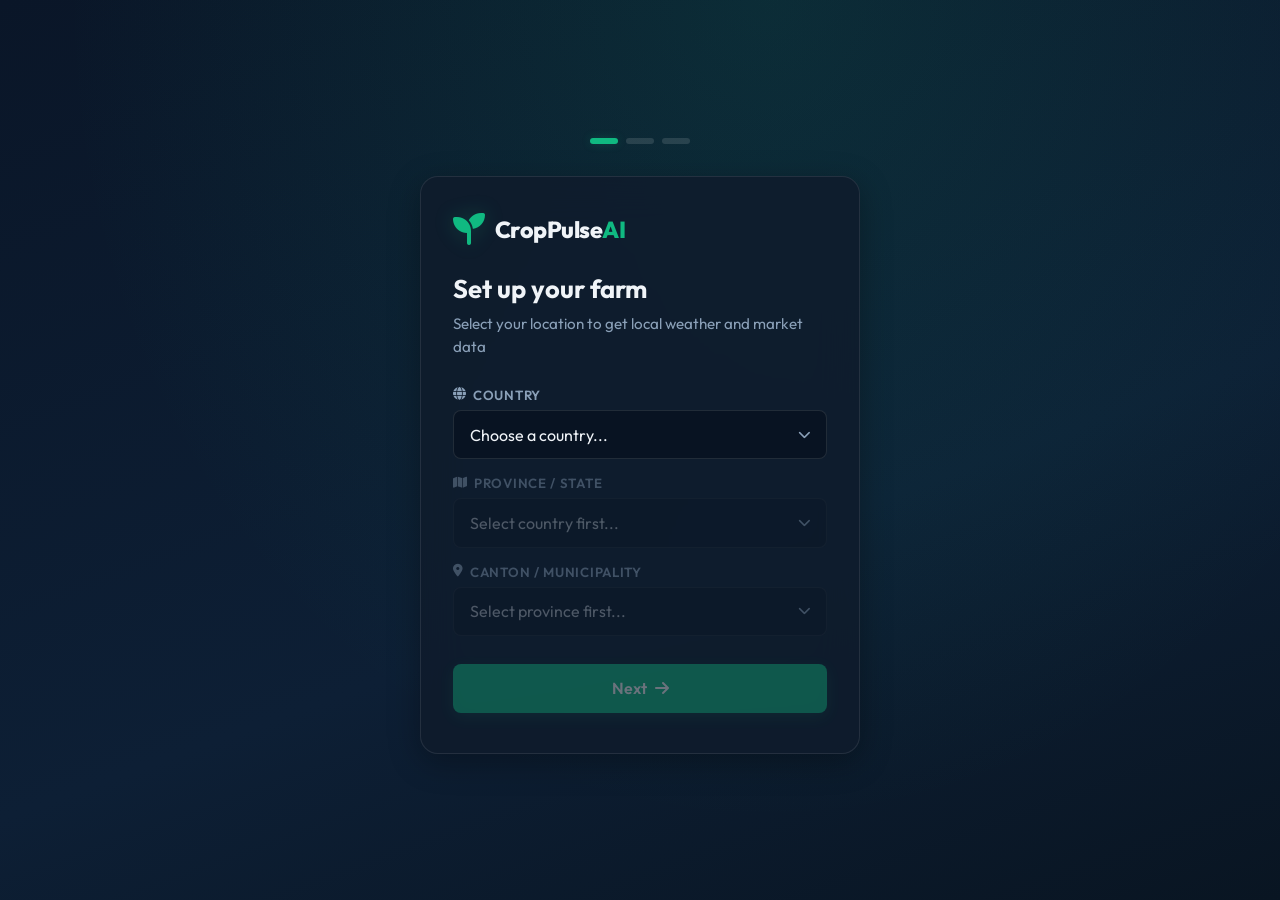
==== commit caf05b3f: "revert: roll back to d4c4793 activity-output behaviour + apply only timeout bump The 810c0dd rewrite" ====
--- a/frontend/index.html
+++ b/frontend/index.html
@@ -7,7 +7,7 @@
     <meta name="description" content="CropPulse AI gives smallholder farmers cross-signal intelligence: farm-grid context, weather forecasts, and market prices fused into actionable recommendations.">
     <link href="https://fonts.googleapis.com/css2?family=Outfit:wght@300;400;500;600;700;800&display=swap" rel="stylesheet">
     <link rel="stylesheet" href="https://cdnjs.cloudflare.com/ajax/libs/font-awesome/6.4.0/css/all.min.css">
-    <link rel="stylesheet" href="styles.css?v=6">
+    <link rel="stylesheet" href="styles.css?v=11">
 </head>
 <body>
 
@@ -71,15 +71,6 @@
                 <span id="ob-location-text"></span>
             </div>
 
-            <div class="ob-field">
-                <label for="ob-farmer-name" class="ob-label"><i class="fa-solid fa-user"></i> Your name</label>
-                <input id="ob-farmer-name" class="ob-input" type="text" maxlength="60" placeholder="e.g. María López" autocomplete="off" />
-            </div>
-            <div class="ob-field">
-                <label for="ob-farm-name" class="ob-label"><i class="fa-solid fa-tractor"></i> Farm name</label>
-                <input id="ob-farm-name" class="ob-input" type="text" maxlength="60" placeholder="e.g. Finca La Esperanza" autocomplete="off" />
-            </div>
-
         </div>
         <button id="ob-next-btn" class="ob-btn ob-btn-primary" disabled>
             Next <i class="fa-solid fa-arrow-right"></i>
@@ -248,10 +239,6 @@
                 <i class="fa-solid fa-database"></i>
                 <span id="db-status-text">Local DB</span>
             </button>
-            <button id="topbar-reset" class="topbar-reset" aria-label="Reset farm" title="Reset farm setup" style="display:flex;align-items:center;gap:0.35rem;background:rgba(220,38,38,0.12);color:#f87171;border:none;padding:0.35rem 0.65rem;border-radius:0.375rem;font-size:0.8rem;font-weight:600;cursor:pointer;">
-                <i class="fa-solid fa-rotate-left"></i>
-                <span>Reset</span>
-            </button>
         </div>
     </header>
 
@@ -348,13 +335,13 @@
                 <div class="section-header">
                     <h2 class="section-title">Crop Planner</h2>
                     <div class="cal-plan-actions">
-                        <button class="cal-plan-btn" id="cal-plan-full" data-prompt="Generate a comprehensive crop planning schedule for all my parcels considering weather forecasts and market conditions. At the end of your response, emit an [INDICATORS] block whose crop_plan_updates array lists every concrete task. Each item MUST have: date (ISO YYYY-MM-DD, never relative like 'next week'), parcel (one of the parcel IDs from my farm), and activity (an imperative action like 'Apply nitrogen fertilizer' or 'Inspect for black sigatoka', max 60 characters, never a section title or category).">
+                        <button class="cal-plan-btn" id="cal-plan-full" data-prompt="Generate a comprehensive crop planning schedule for all my parcels and recommend activities considering weather forecasts and market conditions. List each activity with a target date.">
                             <i class="fa-solid fa-calendar-plus"></i> Generate Plan
                         </button>
-                        <button class="cal-plan-btn" id="cal-plan-maint" data-prompt="Plan irrigation, fertilization, and maintenance activities for my parcels this month considering current weather conditions. At the end of your response, emit an [INDICATORS] block whose crop_plan_updates array lists every concrete task. Each item MUST have: date (ISO YYYY-MM-DD, never relative), parcel (a real parcel ID from my farm), and activity (an imperative task like 'Water parcel A1' — max 60 characters, never a section title).">
+                        <button class="cal-plan-btn" id="cal-plan-maint" data-prompt="Plan irrigation, fertilization, and maintenance activities for my parcels this month considering current weather conditions. List each activity with a target date.">
                             <i class="fa-solid fa-droplet"></i> Maintenance
                         </button>
-                        <button class="cal-plan-btn" id="cal-plan-harvest" data-prompt="Create a harvest timeline and disease prevention schedule for all my crops based on their growth cycle. At the end of your response, emit an [INDICATORS] block whose crop_plan_updates array lists every concrete task. Each item MUST have: date (ISO YYYY-MM-DD, never relative), parcel (a real parcel ID from my farm), and activity (an imperative task like 'Harvest cassava in parcel B2' or 'Scout for pests' — max 60 characters, never a section title).">
+                        <button class="cal-plan-btn" id="cal-plan-harvest" data-prompt="Create a harvest timeline and disease prevention schedule for all my crops based on their growth cycle. List each activity with a target date.">
                             <i class="fa-solid fa-bug"></i> Harvest & Pest
                         </button>
                     </div>
@@ -437,6 +424,6 @@
     </div>
 </div>
 
-<script src="app.js?v=6"></script>
+<script src="app.js?v=11"></script>
 </body>
 </html>
--- a/frontend/styles.css
+++ b/frontend/styles.css
@@ -89,13 +89,6 @@
 .ob-select:focus{outline:none;border-color:var(--accent);box-shadow:0 0 0 3px var(--accent-glow)}
 .ob-select-arrow{position:absolute;right:1rem;top:50%;transform:translateY(-50%);color:var(--tx2);font-size:.8rem;pointer-events:none}
 .ob-select option{background:#111d2b}
-.ob-input{
-    width:100%;appearance:none;-webkit-appearance:none;
-    background:rgba(8,18,30,.7);border:1px solid rgba(255,255,255,.1);border-radius:var(--r-sm);
-    padding:.85rem 1rem;color:var(--tx1);font-size:1rem;transition:var(--t)
-}
-.ob-input:focus{outline:none;border-color:var(--accent);box-shadow:0 0 0 3px var(--accent-glow)}
-.ob-input::placeholder{color:var(--tx2);opacity:.6}
 .ob-location-badge{display:flex;align-items:center;gap:.6rem;background:rgba(16,185,129,.1);border:1px solid rgba(16,185,129,.25);border-radius:var(--r-sm);padding:.65rem 1rem;font-size:.9rem;color:var(--accent);animation:ob-up .3s ease}
 .ob-btn{display:inline-flex;align-items:center;justify-content:center;gap:.5rem;border:none;border-radius:var(--r-sm);padding:.9rem 1.5rem;font-size:1rem;font-weight:600;transition:var(--t)}
 .ob-btn-primary{background:var(--accent);color:#fff;box-shadow:0 4px 16px var(--accent-glow);width:100%}
